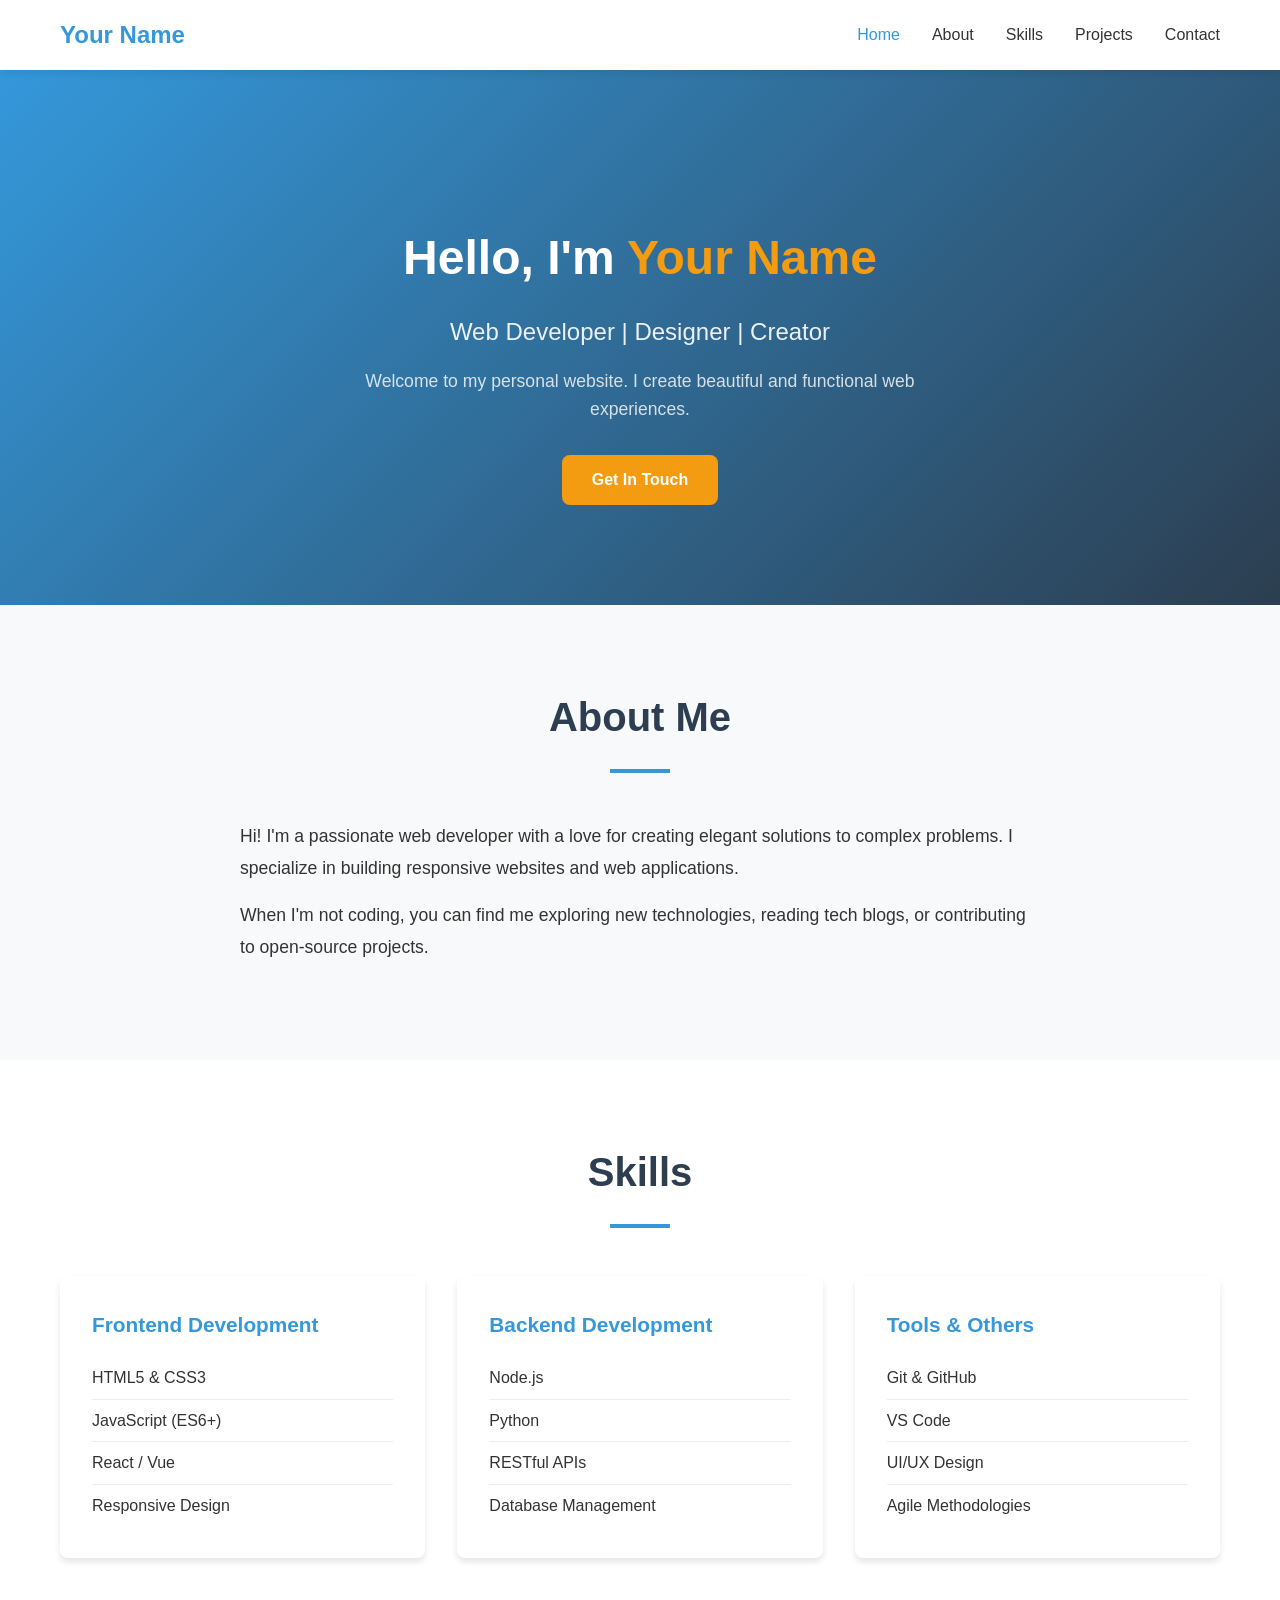
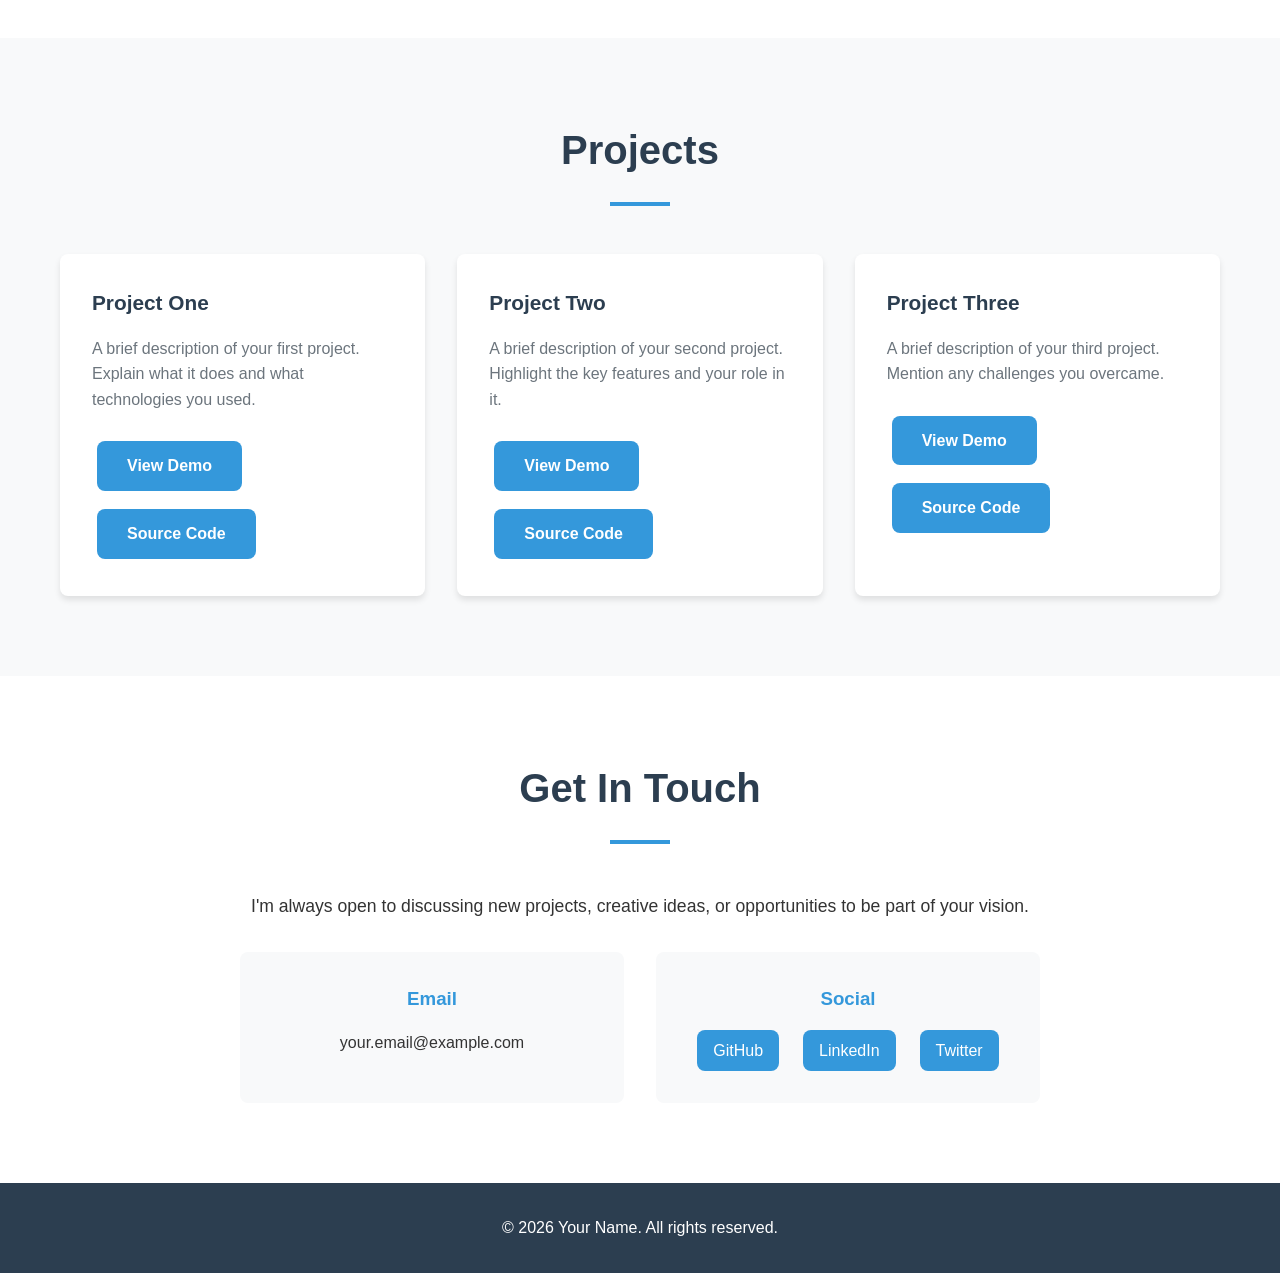
==== index.html @ 31128771 "Add complete personal website starter code with HTML, CSS, and JavaScript Co-authored-by: spawningTo" ====
<!DOCTYPE html>
<html lang="en">
<head>
    <meta charset="UTF-8">
    <meta name="viewport" content="width=device-width, initial-scale=1.0">
    <meta name="description" content="Personal website and portfolio">
    <title>My Personal Website</title>
    <link rel="stylesheet" href="styles.css">
</head>
<body>
    <!-- Navigation -->
    <nav class="navbar">
        <div class="container">
            <div class="nav-brand">
                <h1>Your Name</h1>
            </div>
            <button class="nav-toggle" aria-label="Toggle navigation">
                <span></span>
                <span></span>
                <span></span>
            </button>
            <ul class="nav-menu">
                <li><a href="#home" class="nav-link">Home</a></li>
                <li><a href="#about" class="nav-link">About</a></li>
                <li><a href="#skills" class="nav-link">Skills</a></li>
                <li><a href="#projects" class="nav-link">Projects</a></li>
                <li><a href="#contact" class="nav-link">Contact</a></li>
            </ul>
        </div>
    </nav>

    <!-- Hero Section -->
    <section id="home" class="hero">
        <div class="container">
            <div class="hero-content">
                <h1>Hello, I'm <span class="highlight">Your Name</span></h1>
                <p class="hero-subtitle">Web Developer | Designer | Creator</p>
                <p class="hero-description">Welcome to my personal website. I create beautiful and functional web experiences.</p>
                <a href="#contact" class="btn btn-primary">Get In Touch</a>
            </div>
        </div>
    </section>

    <!-- About Section -->
    <section id="about" class="about">
        <div class="container">
            <h2 class="section-title">About Me</h2>
            <div class="about-content">
                <div class="about-text">
                    <p>Hi! I'm a passionate web developer with a love for creating elegant solutions to complex problems. I specialize in building responsive websites and web applications.</p>
                    <p>When I'm not coding, you can find me exploring new technologies, reading tech blogs, or contributing to open-source projects.</p>
                </div>
            </div>
        </div>
    </section>

    <!-- Skills Section -->
    <section id="skills" class="skills">
        <div class="container">
            <h2 class="section-title">Skills</h2>
            <div class="skills-grid">
                <div class="skill-card">
                    <h3>Frontend Development</h3>
                    <ul>
                        <li>HTML5 & CSS3</li>
                        <li>JavaScript (ES6+)</li>
                        <li>React / Vue</li>
                        <li>Responsive Design</li>
                    </ul>
                </div>
                <div class="skill-card">
                    <h3>Backend Development</h3>
                    <ul>
                        <li>Node.js</li>
                        <li>Python</li>
                        <li>RESTful APIs</li>
                        <li>Database Management</li>
                    </ul>
                </div>
                <div class="skill-card">
                    <h3>Tools & Others</h3>
                    <ul>
                        <li>Git & GitHub</li>
                        <li>VS Code</li>
                        <li>UI/UX Design</li>
                        <li>Agile Methodologies</li>
                    </ul>
                </div>
            </div>
        </div>
    </section>

    <!-- Projects Section -->
    <section id="projects" class="projects">
        <div class="container">
            <h2 class="section-title">Projects</h2>
            <div class="projects-grid">
                <div class="project-card">
                    <h3>Project One</h3>
                    <p>A brief description of your first project. Explain what it does and what technologies you used.</p>
                    <div class="project-links">
                        <a href="#" class="btn btn-secondary">View Demo</a>
                        <a href="#" class="btn btn-secondary">Source Code</a>
                    </div>
                </div>
                <div class="project-card">
                    <h3>Project Two</h3>
                    <p>A brief description of your second project. Highlight the key features and your role in it.</p>
                    <div class="project-links">
                        <a href="#" class="btn btn-secondary">View Demo</a>
                        <a href="#" class="btn btn-secondary">Source Code</a>
                    </div>
                </div>
                <div class="project-card">
                    <h3>Project Three</h3>
                    <p>A brief description of your third project. Mention any challenges you overcame.</p>
                    <div class="project-links">
                        <a href="#" class="btn btn-secondary">View Demo</a>
                        <a href="#" class="btn btn-secondary">Source Code</a>
                    </div>
                </div>
            </div>
        </div>
    </section>

    <!-- Contact Section -->
    <section id="contact" class="contact">
        <div class="container">
            <h2 class="section-title">Get In Touch</h2>
            <div class="contact-content">
                <p>I'm always open to discussing new projects, creative ideas, or opportunities to be part of your vision.</p>
                <div class="contact-info">
                    <div class="contact-item">
                        <h3>Email</h3>
                        <p><a href="mailto:your.email@example.com">your.email@example.com</a></p>
                    </div>
                    <div class="contact-item">
                        <h3>Social</h3>
                        <div class="social-links">
                            <a href="#" target="_blank">GitHub</a>
                            <a href="#" target="_blank">LinkedIn</a>
                            <a href="#" target="_blank">Twitter</a>
                        </div>
                    </div>
                </div>
            </div>
        </div>
    </section>

    <!-- Footer -->
    <footer class="footer">
        <div class="container">
            <p>&copy; 2024 Your Name. All rights reserved.</p>
        </div>
    </footer>

    <script src="script.js"></script>
</body>
</html>
---- styles.css ----
/* Reset and Base Styles */
* {
    margin: 0;
    padding: 0;
    box-sizing: border-box;
}

:root {
    --primary-color: #3498db;
    --secondary-color: #2c3e50;
    --text-color: #333;
    --light-bg: #f8f9fa;
    --white: #ffffff;
    --gray: #6c757d;
    --border-radius: 8px;
    --transition: all 0.3s ease;
}

html {
    scroll-behavior: smooth;
}

body {
    font-family: 'Segoe UI', Tahoma, Geneva, Verdana, sans-serif;
    line-height: 1.6;
    color: var(--text-color);
}

.container {
    max-width: 1200px;
    margin: 0 auto;
    padding: 0 20px;
}

/* Navigation */
.navbar {
    background-color: var(--white);
    box-shadow: 0 2px 10px rgba(0, 0, 0, 0.1);
    position: fixed;
    width: 100%;
    top: 0;
    z-index: 1000;
}

.navbar .container {
    display: flex;
    justify-content: space-between;
    align-items: center;
    padding: 1rem 20px;
}

.nav-brand h1 {
    color: var(--primary-color);
    font-size: 1.5rem;
}

.nav-menu {
    display: flex;
    list-style: none;
    gap: 2rem;
}

.nav-link {
    color: var(--text-color);
    text-decoration: none;
    font-weight: 500;
    transition: var(--transition);
}

.nav-link:hover {
    color: var(--primary-color);
}

.nav-toggle {
    display: none;
    flex-direction: column;
    background: none;
    border: none;
    cursor: pointer;
    padding: 0;
}

.nav-toggle span {
    width: 25px;
    height: 3px;
    background-color: var(--text-color);
    margin: 3px 0;
    transition: var(--transition);
}

/* Hero Section */
.hero {
    background: linear-gradient(135deg, var(--primary-color), var(--secondary-color));
    color: var(--white);
    padding: 150px 0 100px;
    margin-top: 70px;
    text-align: center;
}

.hero-content h1 {
    font-size: 3rem;
    margin-bottom: 1rem;
}

.highlight {
    color: #f39c12;
}

.hero-subtitle {
    font-size: 1.5rem;
    margin-bottom: 1rem;
    opacity: 0.9;
}

.hero-description {
    font-size: 1.1rem;
    margin-bottom: 2rem;
    opacity: 0.8;
    max-width: 600px;
    margin-left: auto;
    margin-right: auto;
}

/* Buttons */
.btn {
    display: inline-block;
    padding: 12px 30px;
    border-radius: var(--border-radius);
    text-decoration: none;
    font-weight: 600;
    transition: var(--transition);
    border: none;
    cursor: pointer;
}

.btn-primary {
    background-color: #f39c12;
    color: var(--white);
}

.btn-primary:hover {
    background-color: #e67e22;
    transform: translateY(-2px);
    box-shadow: 0 4px 12px rgba(0, 0, 0, 0.2);
}

.btn-secondary {
    background-color: var(--primary-color);
    color: var(--white);
    margin: 5px;
}

.btn-secondary:hover {
    background-color: var(--secondary-color);
}

/* Sections */
section {
    padding: 80px 0;
}

.section-title {
    text-align: center;
    font-size: 2.5rem;
    margin-bottom: 3rem;
    color: var(--secondary-color);
    position: relative;
}

.section-title::after {
    content: '';
    display: block;
    width: 60px;
    height: 4px;
    background-color: var(--primary-color);
    margin: 20px auto 0;
}

/* About Section */
.about {
    background-color: var(--light-bg);
}

.about-content {
    max-width: 800px;
    margin: 0 auto;
}

.about-text p {
    font-size: 1.1rem;
    margin-bottom: 1rem;
    line-height: 1.8;
}

/* Skills Section */
.skills-grid {
    display: grid;
    grid-template-columns: repeat(auto-fit, minmax(300px, 1fr));
    gap: 2rem;
}

.skill-card {
    background-color: var(--white);
    padding: 2rem;
    border-radius: var(--border-radius);
    box-shadow: 0 4px 6px rgba(0, 0, 0, 0.1);
    transition: var(--transition);
}

.skill-card:hover {
    transform: translateY(-5px);
    box-shadow: 0 8px 15px rgba(0, 0, 0, 0.2);
}

.skill-card h3 {
    color: var(--primary-color);
    margin-bottom: 1rem;
    font-size: 1.3rem;
}

.skill-card ul {
    list-style: none;
}

.skill-card ul li {
    padding: 0.5rem 0;
    border-bottom: 1px solid #eee;
}

.skill-card ul li:last-child {
    border-bottom: none;
}

/* Projects Section */
.projects {
    background-color: var(--light-bg);
}

.projects-grid {
    display: grid;
    grid-template-columns: repeat(auto-fit, minmax(300px, 1fr));
    gap: 2rem;
}

.project-card {
    background-color: var(--white);
    padding: 2rem;
    border-radius: var(--border-radius);
    box-shadow: 0 4px 6px rgba(0, 0, 0, 0.1);
    transition: var(--transition);
}

.project-card:hover {
    transform: translateY(-5px);
    box-shadow: 0 8px 15px rgba(0, 0, 0, 0.2);
}

.project-card h3 {
    color: var(--secondary-color);
    margin-bottom: 1rem;
    font-size: 1.3rem;
}

.project-card p {
    color: var(--gray);
    margin-bottom: 1.5rem;
}

.project-links {
    display: flex;
    flex-wrap: wrap;
    gap: 0.5rem;
}

/* Contact Section */
.contact-content {
    max-width: 800px;
    margin: 0 auto;
    text-align: center;
}

.contact-content > p {
    font-size: 1.1rem;
    margin-bottom: 2rem;
}

.contact-info {
    display: grid;
    grid-template-columns: repeat(auto-fit, minmax(250px, 1fr));
    gap: 2rem;
    margin-top: 2rem;
}

.contact-item {
    background-color: var(--light-bg);
    padding: 2rem;
    border-radius: var(--border-radius);
}

.contact-item h3 {
    color: var(--primary-color);
    margin-bottom: 1rem;
}

.contact-item a {
    color: var(--text-color);
    text-decoration: none;
    transition: var(--transition);
}

.contact-item a:hover {
    color: var(--primary-color);
}

.social-links {
    display: flex;
    gap: 1.5rem;
    justify-content: center;
}

.social-links a {
    padding: 0.5rem 1rem;
    background-color: var(--primary-color);
    color: var(--white);
    border-radius: var(--border-radius);
    transition: var(--transition);
}

.social-links a:hover {
    background-color: var(--secondary-color);
}

/* Footer */
.footer {
    background-color: var(--secondary-color);
    color: var(--white);
    text-align: center;
    padding: 2rem 0;
}

/* Responsive Design */
@media (max-width: 768px) {
    .nav-toggle {
        display: flex;
    }

    .nav-menu {
        position: fixed;
        left: -100%;
        top: 70px;
        flex-direction: column;
        background-color: var(--white);
        width: 100%;
        text-align: center;
        transition: var(--transition);
        box-shadow: 0 10px 27px rgba(0, 0, 0, 0.05);
        padding: 2rem 0;
    }

    .nav-menu.active {
        left: 0;
    }

    .hero-content h1 {
        font-size: 2rem;
    }

    .hero-subtitle {
        font-size: 1.2rem;
    }

    .section-title {
        font-size: 2rem;
    }

    .skills-grid,
    .projects-grid {
        grid-template-columns: 1fr;
    }
}
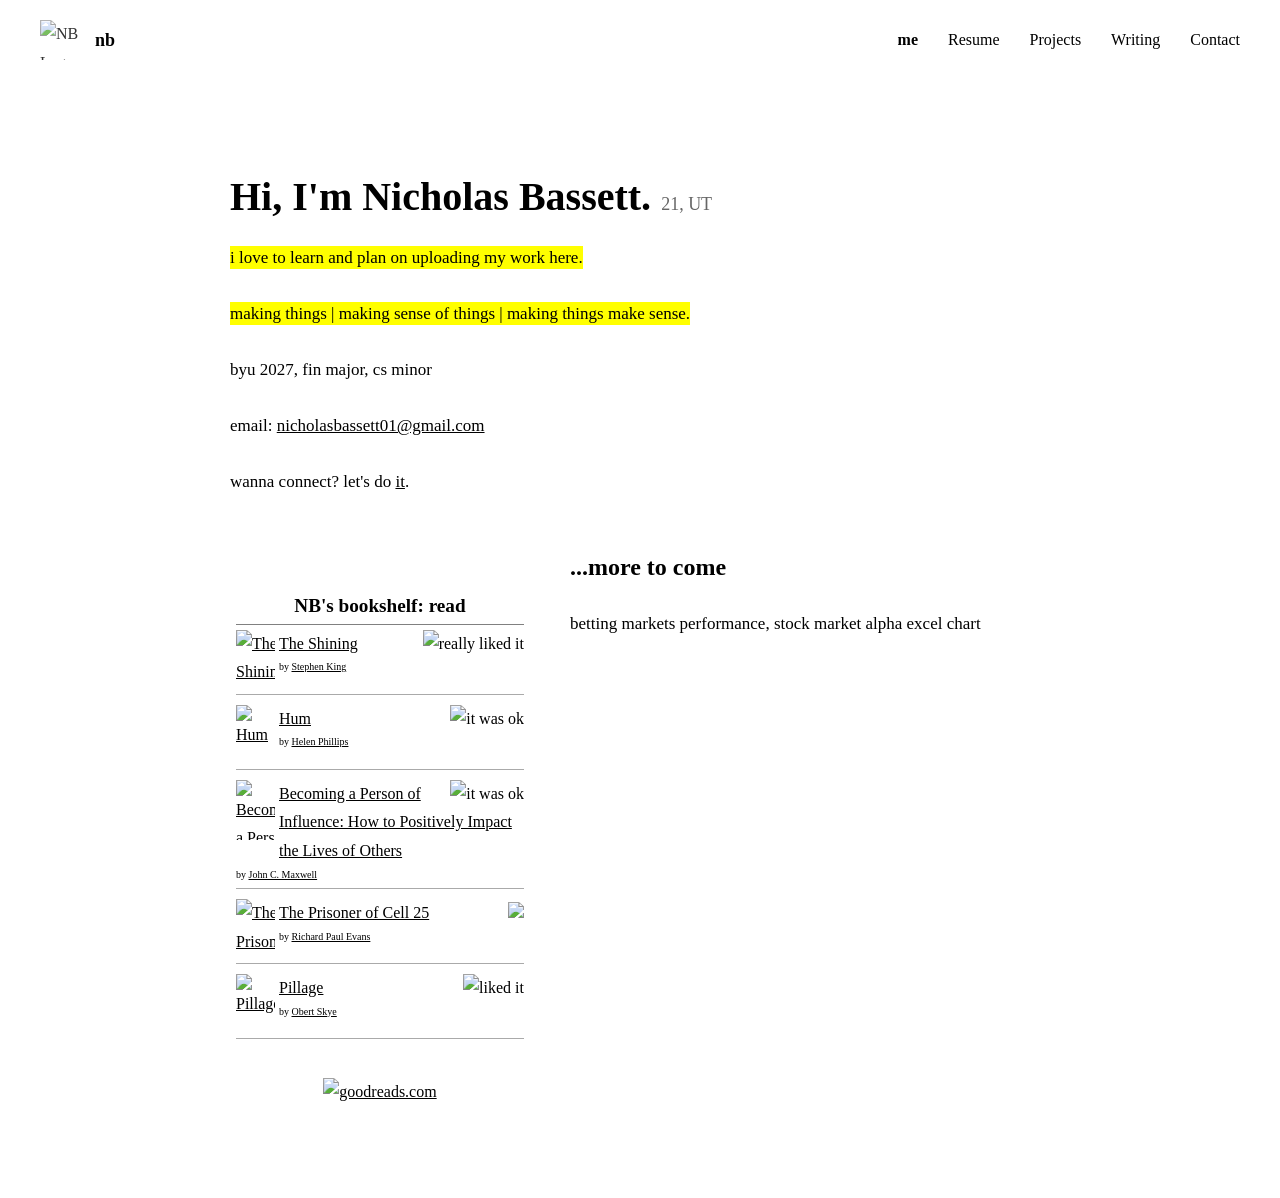
==== commit 5238f349: "Add files via upload" ====
--- a/index.html
+++ b/index.html
@@ -3,157 +3,585 @@
 <head>
     <meta charset="UTF-8">
     <meta name="viewport" content="width=device-width, initial-scale=1.0">
-    <meta name="description" content="Personal website and portfolio">
-    <title>My Personal Website</title>
-    <link rel="stylesheet" href="styles.css">
+    <title>Nicholas Bassett - Home</title>
+    <style>
+        * {
+            margin: 0;
+            padding: 0;
+            box-sizing: border-box;
+        }
+        body {
+            font-family: Goldman Sans Regular;
+            background-color: #ffffff;
+            color: #000000;
+            line-height: 1.8;
+        }
+        header {
+            display: flex;
+            justify-content: space-between;
+            align-items: center;
+            padding: 20px 40px;
+            border-bottom: 1px solid white;
+        }
+        .logo-container {
+            display: flex;
+            align-items: center;
+            gap: 15px;
+            text-decoration: none;
+            color: #000000;
+        }
+        .logo-img {
+            width: 40px;
+            height: 40px;
+            opacity: 0.8;
+        }
+        .logo-text {
+            font-size: 18px;
+            font-weight: 600;
+        }
+        nav {
+            display: flex;
+            gap: 30px;
+            align-items: center;
+        }
+        nav a {
+            color: #000000;
+            text-decoration: none;
+            font-size: 16px;
+            transition: opacity 0.3s;
+        }
+        nav a:hover {
+            opacity: 0.6;
+        }
+        nav a.active {
+            font-weight: 600;
+        }
+        .container {
+            max-width: 900px;
+            margin: 0 auto;
+            padding: 80px 40px;
+        }
+        h1 {
+            font-size: 40px;
+            font-weight: 700;
+            margin-bottom: 10px;
+        }
+        h1 span {
+            font-size: 18px;
+            font-weight: 400;
+            color: #666;
+        }
+        .highlight {
+            background-color: #ffff00;
+            padding: 2px 0;
+        }
+        p {
+            margin-bottom: 1.5em;
+            font-size: 17px;
+        }
+        a {
+            color: #000000;
+            text-decoration: underline;
+        }
+        a:hover {
+            opacity: 0.6;
+        }
+        .section {
+            margin-bottom: 3em;
+        }
+        .section-title {
+            font-weight: 700;
+            margin-bottom: 1em;
+        }
+        ul {
+            list-style: none;
+            padding-left: 20px;
+        }
+        li {
+            margin-bottom: 1em;
+            position: relative;
+            padding-left: 15px;
+        }
+        li::before {
+            content: "-";
+            position: absolute;
+            left: 0;
+            font-size: 14px;
+            top: 2px;
+        }
+        .date {
+            font-weight: 400;
+        }
+        .company {
+            font-weight: 600;
+        }
+        .gr_custom_container_ {
+            border: 1px solid rgb(255, 255, 255);
+            border-radius: 10px;
+            padding: 10px 5px 10px 5px;
+            background-color: #FFF;
+            color: #000;
+            width: 300px;
+            margin-top: 2em;
+        }
+        .gr_custom_header_ {
+            border-bottom: 1px solid grey;
+            width: 100%;
+            margin-bottom: 5px;
+            text-align: center;
+            font-size: 120%;
+        }
+        .gr_custom_each_container_ {
+            width: 100%;
+            clear: both;
+            margin-bottom: 10px;
+            overflow: auto;
+            padding-bottom: 4px;
+            border-bottom: 1px solid #aaa;
+        }
+        .gr_custom_book_container_ {
+            overflow: hidden;
+            height: 60px;
+            float: left;
+            margin-right: 4px;
+            width: 39px;
+        }
+        .gr_custom_author_ {
+            font-size: 10px;
+        }
+        .gr_custom_tags_ {
+            font-size: 10px;
+            color: gray;
+        }
+        .gr_custom_rating_ {
+            float: right;
+        }
+        .page-content {
+            display: none;
+        }
+        .page-content.active {
+            display: block;
+        }
+        h2 {
+            font-size: 24px;
+            font-weight: 700;
+            margin-bottom: 20px;
+        }
+        h3 {
+            font-size: 24px;
+            font-weight: 600;
+            margin-top: 30px;
+            margin-bottom: 15px;
+        }
+        .project-card {
+            border: 1px solid #e0e0e0;
+            padding: 20px;
+            margin-bottom: 20px;
+            border-radius: 8px;
+        }
+        .project-card h3 {
+            margin-top: 0;
+        }
+        .blog-post {
+            margin-bottom: 40px;
+            padding-bottom: 30px;
+            border-bottom: 1px solid #e0e0e0;
+        }
+        .blog-post:last-child {
+            border-bottom: none;
+        }
+        .blog-meta {
+            color: #666;
+            font-size: 14px;
+            margin-bottom: 10px;
+        }
+        .substack-link {
+            display: inline-flex;
+            align-items: center;
+            gap: 10px;
+            padding: 12px 20px;
+            border: 2px solid #000;
+            border-radius: 5px;
+            text-decoration: none;
+            color: #000;
+            font-weight: 600;
+            transition: all 0.3s;
+            margin-top: 20px;
+        }
+        .substack-link:hover {
+            background-color: #000;
+            color: #fff;
+            opacity: 1;
+        }
+        .substack-icon {
+            width: 24px;
+            height: 24px;
+        }
+        .horizontal-section {
+            display: flex;
+            gap: 40px;
+            align-items: flex-start;
+            margin-top: 2em;
+        }
+        .horizontal-section #gr_custom_widget_ {
+            flex: 0 0 auto;
+        }
+        .horizontal-section .admire-section {
+            flex: 1;
+        }
+        @media (max-width: 768px) {
+            .horizontal-section {
+                flex-direction: column;
+                gap: 20px;
+            }
+        }
+        .substack-feed-embed {
+            display: grid;
+            gap: 20px;
+            margin-top: 2em;
+        }
+        .substack-card {
+            text-decoration: none;
+            color: #000000;
+            display: block;
+        }
+        .substack-card:hover {
+            opacity: 0.8;
+        }
+        .substack-post {
+            display: flex;
+            gap: 15px;
+            align-items: flex-start;
+            margin-bottom: 20px;
+            padding: 20px;
+            border: 1px solid #e0e0e0;
+            border-radius: 8px;
+            transition: border-color 0.3s;
+        }
+        .substack-card:hover .substack-post {
+            border-color: #000000;
+        }
+        .substack-thumbnail {
+            width: 120px;
+            height: 120px;
+            object-fit: cover;
+            border-radius: 8px;
+            flex-shrink: 0;
+        }
+        .substack-post > div {
+            flex: 1;
+        }
+        .substack-title {
+            font-size: 20px;
+            font-weight: 600;
+            margin-bottom: 8px;
+            color: #000000;
+        }
+        .substack-date {
+            font-size: 14px;
+            color: #666;
+            margin-bottom: 10px;
+        }
+        .substack-desc {
+            font-size: 15px;
+            line-height: 1.6;
+            color: #333;
+        }
+        .substack-skeleton {
+            padding: 20px;
+            text-align: center;
+            color: #666;
+        }
+        .substack-error,
+        .substack-empty {
+            padding: 20px;
+            color: #666;
+        }
+        @media (max-width: 768px) {
+            .substack-post {
+                flex-direction: column;
+            }
+            .substack-thumbnail {
+                width: 100%;
+                height: 200px;
+            }
+        }
+    </style>
 </head>
 <body>
-    <!-- Navigation -->
-    <nav class="navbar">
-        <div class="container">
-            <div class="nav-brand">
-                <h1>Your Name</h1>
+    <header>
+        <a href="#" class="logo-container" onclick="showPage('home'); return false;">
+            <img src="assets/logo.png" alt="NB Logo" class="logo-img">
+            <span class="logo-text">nb</span>
+        </a>
+        <nav>
+            <a href="#" class="nav-link active" data-page="home" onclick="showPage('home'); return false;">me</a>
+            <a href="#" class="nav-link" data-page="resume" onclick="showPage('resume'); return false;">Resume</a>
+            <a href="#" class="nav-link" data-page="projects" onclick="showPage('projects'); return false;">Projects</a>
+            <a href="#" class="nav-link" data-page="writing" onclick="showPage('writing'); return false;">Writing</a>
+            <a href="#" class="nav-link" data-page="contact" onclick="showPage('contact'); return false;">Contact</a>
+        </nav>
+    </header>
+    <div class="container">
+        <div id="home" class="page-content active">
+            <h1>Hi, I'm Nicholas Bassett. <span>21, UT</span></h1>
+            <div class="section">
+                <p><span class="highlight">i love to learn and plan on uploading my work here.</span></p>
+                <p><span class="highlight">making things | making sense of things | making things make sense.</span></p>
+                <p><span class="date">byu 2027, fin major, cs minor</span></p>
+                <p>email: <a href="mailto:nicholasbassett01@gmail.com">nicholasbassett01@gmail.com</a></p>
+                <p>wanna connect? let's do <a href="https://cal.com/nicholas-b-5fwths">it</a>.</p>
             </div>
-            <button class="nav-toggle" aria-label="Toggle navigation">
-                <span></span>
-                <span></span>
-                <span></span>
-            </button>
-            <ul class="nav-menu">
-                <li><a href="#home" class="nav-link">Home</a></li>
-                <li><a href="#about" class="nav-link">About</a></li>
-                <li><a href="#skills" class="nav-link">Skills</a></li>
-                <li><a href="#projects" class="nav-link">Projects</a></li>
-                <li><a href="#contact" class="nav-link">Contact</a></li>
-            </ul>
-        </div>
-    </nav>
-
-    <!-- Hero Section -->
-    <section id="home" class="hero">
-        <div class="container">
-            <div class="hero-content">
-                <h1>Hello, I'm <span class="highlight">Your Name</span></h1>
-                <p class="hero-subtitle">Web Developer | Designer | Creator</p>
-                <p class="hero-description">Welcome to my personal website. I create beautiful and functional web experiences.</p>
-                <a href="#contact" class="btn btn-primary">Get In Touch</a>
-            </div>
-        </div>
-    </section>
-
-    <!-- About Section -->
-    <section id="about" class="about">
-        <div class="container">
-            <h2 class="section-title">About Me</h2>
-            <div class="about-content">
-                <div class="about-text">
-                    <p>Hi! I'm a passionate web developer with a love for creating elegant solutions to complex problems. I specialize in building responsive websites and web applications.</p>
-                    <p>When I'm not coding, you can find me exploring new technologies, reading tech blogs, or contributing to open-source projects.</p>
+            <div class="horizontal-section">
+                <div id="gr_custom_widget_">
+                    <div class="gr_custom_container_">
+                        <h2 class="gr_custom_header_">
+                            <a style="text-decoration: none;" rel="nofollow" href="https://www.goodreads.com/review/list/188265528-nb?shelf=read&amp;utm_medium=api&amp;utm_source=custom_widget">NB's bookshelf: read</a>
+                        </h2>
+                        <div class="gr_custom_each_container_">
+                            <div class="gr_custom_book_container_">
+                                <a title="The Shining (The Shining, #1)" rel="nofollow" href="https://www.goodreads.com/review/show/8055180969?utm_medium=api&amp;utm_source=custom_widget"><img alt="The Shining" border="0" src="https://i.gr-assets.com/images/S/compressed.photo.goodreads.com/books/1353277730l/11588._SY75_.jpg" /></a>
+                            </div>
+                            <div class="gr_custom_rating_">
+                                <span class=" staticStars notranslate" title="really liked it"><img alt="really liked it" src="https://s.gr-assets.com/images/layout/gr_red_star_active.png" /><img alt="" src="https://s.gr-assets.com/images/layout/gr_red_star_active.png" /><img alt="" src="https://s.gr-assets.com/images/layout/gr_red_star_active.png" /><img alt="" src="https://s.gr-assets.com/images/layout/gr_red_star_active.png" /><img alt="" src="https://s.gr-assets.com/images/layout/gr_red_star_inactive.png" /></span>
+                            </div>
+                            <div class="gr_custom_title_">
+                                <a rel="nofollow" href="https://www.goodreads.com/review/show/8055180969?utm_medium=api&amp;utm_source=custom_widget">The Shining</a>
+                            </div>
+                            <div class="gr_custom_author_">
+                                by <a rel="nofollow" href="https://www.goodreads.com/author/show/3389.Stephen_King">Stephen King</a>
+                            </div>
+                        </div>
+                        <div class="gr_custom_each_container_">
+                            <div class="gr_custom_book_container_">
+                                <a title="Hum" rel="nofollow" href="https://www.goodreads.com/review/show/8030496417?utm_medium=api&amp;utm_source=custom_widget"><img alt="Hum" border="0" src="https://i.gr-assets.com/images/S/compressed.photo.goodreads.com/books/1699132200l/195791689._SY75_.jpg" /></a>
+                            </div>
+                            <div class="gr_custom_rating_">
+                                <span class=" staticStars notranslate" title="it was ok"><img alt="it was ok" src="https://s.gr-assets.com/images/layout/gr_red_star_active.png" /><img alt="" src="https://s.gr-assets.com/images/layout/gr_red_star_active.png" /><img alt="" src="https://s.gr-assets.com/images/layout/gr_red_star_inactive.png" /><img alt="" src="https://s.gr-assets.com/images/layout/gr_red_star_inactive.png" /><img alt="" src="https://s.gr-assets.com/images/layout/gr_red_star_inactive.png" /></span>
+                            </div>
+                            <div class="gr_custom_title_">
+                                <a rel="nofollow" href="https://www.goodreads.com/review/show/8030496417?utm_medium=api&amp;utm_source=custom_widget">Hum</a>
+                            </div>
+                            <div class="gr_custom_author_">
+                                by <a rel="nofollow" href="https://www.goodreads.com/author/show/93757.Helen_Phillips">Helen Phillips</a>
+                            </div>
+                        </div>
+                        <div class="gr_custom_each_container_">
+                            <div class="gr_custom_book_container_">
+                                <a title="Becoming a Person of Influence: How to Positively Impact the Lives of Others" rel="nofollow" href="https://www.goodreads.com/review/show/8025852636?utm_medium=api&amp;utm_source=custom_widget"><img alt="Becoming a Person of Influence: How to Positively Impact the Lives of Others" border="0" src="https://i.gr-assets.com/images/S/compressed.photo.goodreads.com/books/1380856326l/123685._SY75_.jpg" /></a>
+                            </div>
+                            <div class="gr_custom_rating_">
+                                <span class=" staticStars notranslate" title="it was ok"><img alt="it was ok" src="https://s.gr-assets.com/images/layout/gr_red_star_active.png" /><img alt="" src="https://s.gr-assets.com/images/layout/gr_red_star_active.png" /><img alt="" src="https://s.gr-assets.com/images/layout/gr_red_star_inactive.png" /><img alt="" src="https://s.gr-assets.com/images/layout/gr_red_star_inactive.png" /><img alt="" src="https://s.gr-assets.com/images/layout/gr_red_star_inactive.png" /></span>
+                            </div>
+                            <div class="gr_custom_title_">
+                                <a rel="nofollow" href="https://www.goodreads.com/review/show/8025852636?utm_medium=api&amp;utm_source=custom_widget">Becoming a Person of Influence: How to Positively Impact the Lives of Others</a>
+                            </div>
+                            <div class="gr_custom_author_">
+                                by <a rel="nofollow" href="https://www.goodreads.com/author/show/68.John_C_Maxwell">John C. Maxwell</a>
+                            </div>
+                        </div>
+                        <div class="gr_custom_each_container_">
+                            <div class="gr_custom_book_container_">
+                                <a title="The Prisoner of Cell 25 (Michael Vey, #1)" rel="nofollow" href="https://www.goodreads.com/review/show/8015124259?utm_medium=api&amp;utm_source=custom_widget"><img alt="The Prisoner of Cell 25" border="0" src="https://i.gr-assets.com/images/S/compressed.photo.goodreads.com/books/1348544498l/11337912._SY75_.jpg" /></a>
+                            </div>
+                            <div class="gr_custom_rating_">
+                                <span class=" staticStars notranslate"><img src="https://s.gr-assets.com/images/layout/gr_red_star_inactive.png" /><img alt="" src="https://s.gr-assets.com/images/layout/gr_red_star_inactive.png" /><img alt="" src="https://s.gr-assets.com/images/layout/gr_red_star_inactive.png" /><img alt="" src="https://s.gr-assets.com/images/layout/gr_red_star_inactive.png" /><img alt="" src="https://s.gr-assets.com/images/layout/gr_red_star_inactive.png" /></span>
+                            </div>
+                            <div class="gr_custom_title_">
+                                <a rel="nofollow" href="https://www.goodreads.com/review/show/8015124259?utm_medium=api&amp;utm_source=custom_widget">The Prisoner of Cell 25</a>
+                            </div>
+                            <div class="gr_custom_author_">
+                                by <a rel="nofollow" href="https://www.goodreads.com/author/show/46097.Richard_Paul_Evans">Richard Paul Evans</a>
+                            </div>
+                        </div>
+                        <div class="gr_custom_each_container_">
+                            <div class="gr_custom_book_container_">
+                                <a title="Pillage (Pillage, #1)" rel="nofollow" href="https://www.goodreads.com/review/show/8015122527?utm_medium=api&amp;utm_source=custom_widget"><img alt="Pillage" border="0" src="https://i.gr-assets.com/images/S/compressed.photo.goodreads.com/books/1327100889l/2775759._SX50_.jpg" /></a>
+                            </div>
+                            <div class="gr_custom_rating_">
+                                <span class=" staticStars notranslate" title="liked it"><img alt="liked it" src="https://s.gr-assets.com/images/layout/gr_red_star_active.png" /><img alt="" src="https://s.gr-assets.com/images/layout/gr_red_star_active.png" /><img alt="" src="https://s.gr-assets.com/images/layout/gr_red_star_active.png" /><img alt="" src="https://s.gr-assets.com/images/layout/gr_red_star_inactive.png" /><img alt="" src="https://s.gr-assets.com/images/layout/gr_red_star_inactive.png" /></span>
+                            </div>
+                            <div class="gr_custom_title_">
+                                <a rel="nofollow" href="https://www.goodreads.com/review/show/8015122527?utm_medium=api&amp;utm_source=custom_widget">Pillage</a>
+                            </div>
+                            <div class="gr_custom_author_">
+                                by <a rel="nofollow" href="https://www.goodreads.com/author/show/125984.Obert_Skye">Obert Skye</a>
+                            </div>
+                        </div>
+                        <br style="clear: both"/>
+                        <center>
+                            <a rel="nofollow" href="https://www.goodreads.com/"><img alt="goodreads.com" style="border:0" src="https://s.gr-assets.com/images/widget/widget_logo.gif" /></a>
+                        </center>
+                        <noscript>
+                            Share <a rel="nofollow" href="https://www.goodreads.com/">book reviews</a> and ratings with NB, and even join a <a rel="nofollow" href="https://www.goodreads.com/group">book club</a> on Goodreads.
+                        </noscript>
+                    </div>
                 </div>
-            </div>
-        </div>
-    </section>
-
-    <!-- Skills Section -->
-    <section id="skills" class="skills">
-        <div class="container">
-            <h2 class="section-title">Skills</h2>
-            <div class="skills-grid">
-                <div class="skill-card">
-                    <h3>Frontend Development</h3>
-                    <ul>
-                        <li>HTML5 & CSS3</li>
-                        <li>JavaScript (ES6+)</li>
-                        <li>React / Vue</li>
-                        <li>Responsive Design</li>
-                    </ul>
-                </div>
-                <div class="skill-card">
-                    <h3>Backend Development</h3>
-                    <ul>
-                        <li>Node.js</li>
-                        <li>Python</li>
-                        <li>RESTful APIs</li>
-                        <li>Database Management</li>
-                    </ul>
-                </div>
-                <div class="skill-card">
-                    <h3>Tools & Others</h3>
-                    <ul>
-                        <li>Git & GitHub</li>
-                        <li>VS Code</li>
-                        <li>UI/UX Design</li>
-                        <li>Agile Methodologies</li>
+                <script src="https://www.goodreads.com/review/custom_widget/188265528.NB's%20bookshelf:%20read?cover_position=&cover_size=&num_books=5&order=&shelf=&sort=&widget_bg_transparent=" type="text/javascript" charset="utf-8"></script>
+                <div class="admire-section">
+                    <h2>...more to come</h2>
+                    <p>betting markets performance, stock market alpha excel chart</p>
+                    <ul class="admire-list">
                     </ul>
                 </div>
             </div>
         </div>
-    </section>
-
-    <!-- Projects Section -->
-    <section id="projects" class="projects">
-        <div class="container">
-            <h2 class="section-title">Projects</h2>
-            <div class="projects-grid">
-                <div class="project-card">
-                    <h3>Project One</h3>
-                    <p>A brief description of your first project. Explain what it does and what technologies you used.</p>
-                    <div class="project-links">
-                        <a href="#" class="btn btn-secondary">View Demo</a>
-                        <a href="#" class="btn btn-secondary">Source Code</a>
-                    </div>
-                </div>
-                <div class="project-card">
-                    <h3>Project Two</h3>
-                    <p>A brief description of your second project. Highlight the key features and your role in it.</p>
-                    <div class="project-links">
-                        <a href="#" class="btn btn-secondary">View Demo</a>
-                        <a href="#" class="btn btn-secondary">Source Code</a>
-                    </div>
-                </div>
-                <div class="project-card">
-                    <h3>Project Three</h3>
-                    <p>A brief description of your third project. Mention any challenges you overcame.</p>
-                    <div class="project-links">
-                        <a href="#" class="btn btn-secondary">View Demo</a>
-                        <a href="#" class="btn btn-secondary">Source Code</a>
-                    </div>
-                </div>
-            </div>
+        <div id="resume" class="page-content">
+            <h2>Resume</h2>
+            <p>Download my full resume: <a href="#">PDF</a></p>
         </div>
-    </section>
-
-    <!-- Contact Section -->
-    <section id="contact" class="contact">
-        <div class="container">
-            <h2 class="section-title">Get In Touch</h2>
-            <div class="contact-content">
-                <p>I'm always open to discussing new projects, creative ideas, or opportunities to be part of your vision.</p>
-                <div class="contact-info">
-                    <div class="contact-item">
-                        <h3>Email</h3>
-                        <p><a href="mailto:your.email@example.com">your.email@example.com</a></p>
-                    </div>
-                    <div class="contact-item">
-                        <h3>Social</h3>
-                        <div class="social-links">
-                            <a href="#" target="_blank">GitHub</a>
-                            <a href="#" target="_blank">LinkedIn</a>
-                            <a href="#" target="_blank">Twitter</a>
-                        </div>
-                    </div>
-                </div>
-            </div>
+        <div id="projects" class="page-content">
+            <h2>Projects</h2>
+            <p>Github: <a href="https://github.com/spawningToday">nicholasbassett</a></p>
         </div>
-    </section>
-
-    <!-- Footer -->
-    <footer class="footer">
-        <div class="container">
-            <p>&copy; 2024 Your Name. All rights reserved.</p>
+        <div id="writing" class="page-content">
+            <h2>Writing</h2>
+            <a href="https://substack.com/@nicholasbassett" class="substack-link" target="_blank">
+                <svg class="substack-icon" viewBox="0 0 24 24" fill="none" xmlns="http://www.w3.org/2000/svg">
+                    <path d="M2 2H22V5H2V2Z" fill="currentColor"/>
+                    <path d="M2 7H22V10H2V7Z" fill="currentColor"/>
+                    <path d="M2 12L12 18L22 12V22L12 28L2 22V12Z" fill="currentColor"/>
+                </svg>
+                Subscribe on Substack
+            </a>
+            <div class="substack-feed-embed" data-substack-url="nicholasbassett.substack.com" data-posts="5" data-show-images="true" data-show-dates="false"></div>
         </div>
-    </footer>
-
-    <script src="script.js"></script>
+        <div id="contact" class="page-content">
+            <h2>Contact</h2>
+            <p><strong>Email:</strong> <a href="mailto:nicholasbassett01@gmail.com">nicholasbassett01@gmail.com</a></p>
+            <p><strong>Schedule a meeting:</strong> <a href="https://cal.com/nicholas-b-5fwths" target="_blank">Book a time</a></p>
+            <h3>Connect with me:</h3>
+            <p>
+                <a href="https://github.com/spawningToday" target="_blank">GitHub</a> • 
+                <a href="https://substack.com/@nicholasbassett" target="_blank">Substack</a> • 
+                <a href="https://linkedin.com/in/yourprofile" target="_blank">LinkedIn</a>
+            </p>
+        </div>
+    </div>
+    <script>
+        function showPage(pageName) {
+            const pages = document.querySelectorAll('.page-content');
+            pages.forEach(page => {
+                page.classList.remove('active');
+            });
+            document.getElementById(pageName).classList.add('active');
+            const navLinks = document.querySelectorAll('.nav-link');
+            navLinks.forEach(link => {
+                link.classList.remove('active');
+                if (link.getAttribute('data-page') === pageName) {
+                    link.classList.add('active');
+                }
+            });
+            window.scrollTo(0, 0);
+        }
+        (function () {
+            const globalDefaults = (window.SubstackFeedWidget || {});
+            const defaults = {
+                substackUrl: '',
+                posts: 3,
+                showImages: true,
+                showDates: true,
+                ...globalDefaults
+            };
+            const containers = document.querySelectorAll('.substack-feed-embed, #substack-feed-embed');
+            if (!containers.length) return;
+            const fmtDate = (iso) => {
+                try {
+                    return new Intl.DateTimeFormat(undefined, { year: 'numeric', month: 'short', day: '2-digit' }).format(new Date(iso));
+                } catch {
+                    return '';
+                }
+            };
+            const normalizeUrl = (u) => {
+                if (!u) return '';
+                return /^https?:\/\//i.test(u) ? u : `https://${u}`;
+            };
+            const extractFirstImg = (html) => {
+                if (!html) return null;
+                const m = html.match(/<img[^>]+src="([^"]+)"/i);
+                return m ? m[1] : null;
+            };
+            const truncate = (str, max = 150) => (str && str.length > max ? `${str.slice(0, max)}…` : (str || ''));
+            const buildCard = (post, opts) => {
+                const a = document.createElement('a');
+                a.className = 'substack-card';
+                a.target = '_blank';
+                a.rel = 'noopener';
+                a.href = post.link;
+                const wrap = document.createElement('div');
+                wrap.className = 'substack-post';
+                if (opts.showImages) {
+                    const imgUrl = extractFirstImg(post.content);
+                    if (imgUrl) {
+                        const img = document.createElement('img');
+                        img.className = 'substack-thumbnail';
+                        img.loading = 'lazy';
+                        img.sizes = '568px';
+                        img.alt = post.title || 'Substack post image';
+                        img.src = imgUrl;
+                        wrap.appendChild(img);
+                    }
+                }
+                const body = document.createElement('div');
+                const h3 = document.createElement('h3');
+                h3.className = 'substack-title';
+                h3.textContent = post.title || 'Untitled';
+                body.appendChild(h3);
+                if (opts.showDates && post.pubDate) {
+                    const pDate = document.createElement('p');
+                    pDate.className = 'substack-date';
+                    pDate.textContent = fmtDate(post.pubDate);
+                    body.appendChild(pDate);
+                }
+                const pDesc = document.createElement('p');
+                pDesc.className = 'substack-desc';
+                pDesc.textContent = truncate(post.description, 160);
+                body.appendChild(pDesc);
+                wrap.appendChild(body);
+                a.appendChild(wrap);
+                return a;
+            };
+            const fetchWithTimeout = (url, ms = 10000) => {
+                const ctl = new AbortController();
+                const t = setTimeout(() => ctl.abort(), ms);
+                return fetch(url, { signal: ctl.signal }).finally(() => clearTimeout(t));
+            };
+            containers.forEach(async (container) => {
+                const cfg = {
+                    substackUrl: container.getAttribute('data-substack-url') || defaults.substackUrl,
+                    posts: parseInt(container.getAttribute('data-posts'), 10) || defaults.posts,
+                    showImages: (container.getAttribute('data-show-images') || `${defaults.showImages}`) !== 'false',
+                    showDates: (container.getAttribute('data-show-dates') || `${defaults.showDates}`) !== 'false'
+                };
+                if (!cfg.substackUrl) {
+                    container.innerHTML = '<p class="substack-error">Error: No Substack URL specified.</p>';
+                    return;
+                }
+                const feedBase = normalizeUrl(cfg.substackUrl);
+                const rssUrl = `https://api.rss2json.com/v1/api.json?rss_url=${encodeURIComponent(`${feedBase}/feed`)}`;
+                container.innerHTML = '<div class="substack-skeleton">Loading…</div>';
+                try {
+                    const res = await fetchWithTimeout(rssUrl, 12000);
+                    if (!res.ok) throw new Error(`HTTP ${res.status}`);
+                    const data = await res.json();
+                    if (data.status !== 'ok' || !Array.isArray(data.items)) {
+                        throw new Error(data.message || 'Failed to parse feed');
+                    }
+                    const posts = data.items.slice(0, Math.max(1, cfg.posts));
+                    if (!posts.length) {
+                        container.innerHTML = '<p class="substack-empty">No posts available.</p>';
+                        return;
+                    }
+                    container.innerHTML = '';
+                    posts.forEach((post) => {
+                        container.appendChild(buildCard(post, cfg));
+                    });
+                } catch (err) {
+                    console.error('Substack feed error:', err);
+                    container.innerHTML = '<p class="substack-error">Could not load posts. Please try again later.</p>';
+                }
+            });
+        })();
+    </script>
 </body>
-</html>
+</html>
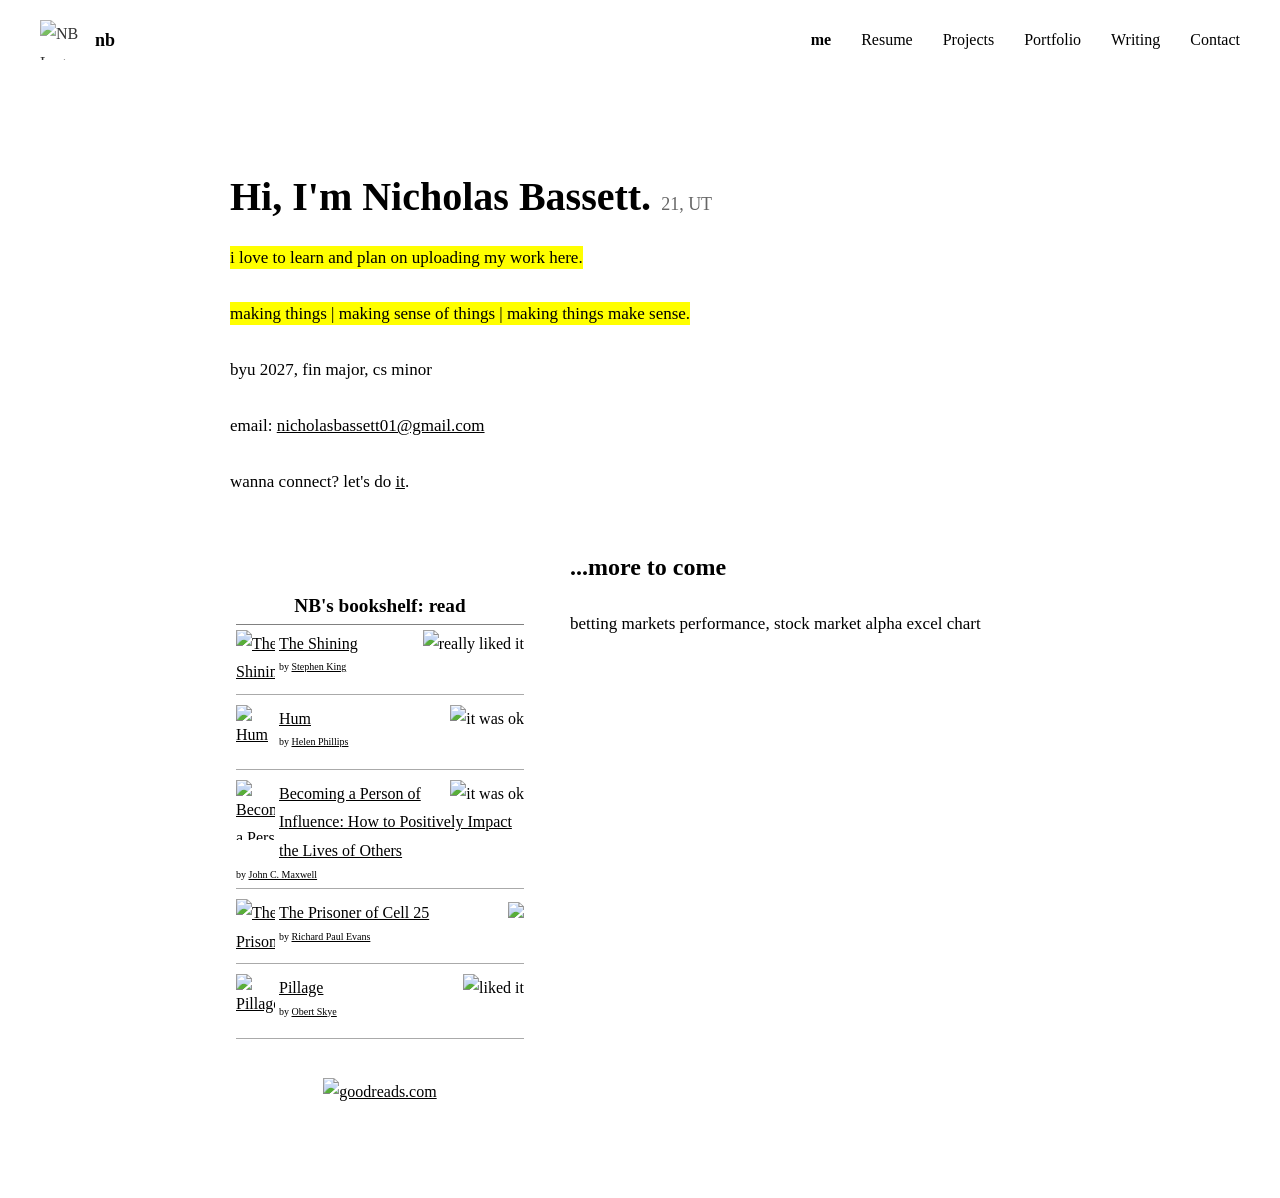
==== commit d4322cdd: "Add stock portfolio dashboard Adds a Portfolio nav tab with a table-based dashboard for tracking sto" ====
--- a/index.html
+++ b/index.html
@@ -306,6 +306,196 @@
                 height: 200px;
             }
         }
+        .portfolio-summary {
+            display: grid;
+            grid-template-columns: repeat(auto-fit, minmax(150px, 1fr));
+            gap: 15px;
+            margin-bottom: 25px;
+        }
+        .summary-card {
+            border: 1px solid #e0e0e0;
+            border-radius: 8px;
+            padding: 15px;
+        }
+        .summary-card .summary-label {
+            font-size: 13px;
+            color: #666;
+            margin-bottom: 6px;
+        }
+        .summary-card .summary-value {
+            font-size: 22px;
+            font-weight: 700;
+        }
+        .portfolio-toolbar {
+            display: flex;
+            justify-content: space-between;
+            align-items: center;
+            margin-bottom: 20px;
+            gap: 15px;
+            flex-wrap: wrap;
+        }
+        .btn {
+            display: inline-flex;
+            align-items: center;
+            gap: 8px;
+            padding: 10px 18px;
+            border-radius: 5px;
+            border: 2px solid #000;
+            background-color: #000;
+            color: #fff;
+            font-weight: 600;
+            font-size: 15px;
+            cursor: pointer;
+            text-decoration: none;
+            transition: all 0.3s;
+        }
+        .btn:hover {
+            opacity: 0.75;
+        }
+        .btn-secondary {
+            background-color: #fff;
+            color: #000;
+        }
+        .btn-small {
+            padding: 5px 10px;
+            font-size: 13px;
+            border-width: 1px;
+        }
+        .portfolio-table-wrapper {
+            overflow-x: auto;
+            border: 1px solid #e0e0e0;
+            border-radius: 8px;
+        }
+        table.portfolio-table {
+            border-collapse: collapse;
+            width: 100%;
+            font-size: 14px;
+            white-space: nowrap;
+        }
+        table.portfolio-table th,
+        table.portfolio-table td {
+            padding: 10px 12px;
+            text-align: left;
+            border-bottom: 1px solid #e0e0e0;
+        }
+        table.portfolio-table th {
+            background-color: #fafafa;
+            font-weight: 700;
+            cursor: pointer;
+            user-select: none;
+        }
+        table.portfolio-table th:hover {
+            background-color: #f0f0f0;
+        }
+        table.portfolio-table tbody tr:hover {
+            background-color: #fafafa;
+        }
+        .positive {
+            color: #157347;
+            font-weight: 600;
+        }
+        .negative {
+            color: #c0392b;
+            font-weight: 600;
+        }
+        .badge {
+            display: inline-block;
+            padding: 2px 8px;
+            border-radius: 20px;
+            font-size: 12px;
+            font-weight: 700;
+        }
+        .badge-long {
+            background-color: #e6f4ea;
+            color: #157347;
+        }
+        .badge-short {
+            background-color: #fdecea;
+            color: #c0392b;
+        }
+        .row-actions button {
+            border: none;
+            background: none;
+            cursor: pointer;
+            font-size: 13px;
+            text-decoration: underline;
+            margin-right: 8px;
+            color: #000;
+        }
+        .empty-state {
+            padding: 40px 20px;
+            text-align: center;
+            color: #666;
+        }
+        .modal-overlay {
+            display: none;
+            position: fixed;
+            top: 0;
+            left: 0;
+            width: 100%;
+            height: 100%;
+            background: rgba(0, 0, 0, 0.5);
+            z-index: 100;
+            align-items: center;
+            justify-content: center;
+            padding: 20px;
+        }
+        .modal-overlay.active {
+            display: flex;
+        }
+        .modal {
+            background: #fff;
+            border-radius: 10px;
+            padding: 30px;
+            width: 100%;
+            max-width: 560px;
+            max-height: 90vh;
+            overflow-y: auto;
+        }
+        .modal h2 {
+            margin-bottom: 20px;
+        }
+        .form-grid {
+            display: grid;
+            grid-template-columns: 1fr 1fr;
+            gap: 15px;
+            margin-bottom: 20px;
+        }
+        .form-group {
+            display: flex;
+            flex-direction: column;
+            gap: 5px;
+        }
+        .form-group.full-width {
+            grid-column: 1 / -1;
+        }
+        .form-group label {
+            font-size: 13px;
+            font-weight: 600;
+        }
+        .form-group input,
+        .form-group select,
+        .form-group textarea {
+            padding: 8px 10px;
+            border: 1px solid #ccc;
+            border-radius: 5px;
+            font-size: 14px;
+            font-family: inherit;
+        }
+        .form-group textarea {
+            resize: vertical;
+            min-height: 60px;
+        }
+        .modal-actions {
+            display: flex;
+            justify-content: flex-end;
+            gap: 10px;
+        }
+        @media (max-width: 600px) {
+            .form-grid {
+                grid-template-columns: 1fr;
+            }
+        }
     </style>
 </head>
 <body>
@@ -318,6 +508,7 @@
             <a href="#" class="nav-link active" data-page="home" onclick="showPage('home'); return false;">me</a>
             <a href="#" class="nav-link" data-page="resume" onclick="showPage('resume'); return false;">Resume</a>
             <a href="#" class="nav-link" data-page="projects" onclick="showPage('projects'); return false;">Projects</a>
+            <a href="#" class="nav-link" data-page="portfolio" onclick="showPage('portfolio'); return false;">Portfolio</a>
             <a href="#" class="nav-link" data-page="writing" onclick="showPage('writing'); return false;">Writing</a>
             <a href="#" class="nav-link" data-page="contact" onclick="showPage('contact'); return false;">Contact</a>
         </nav>
@@ -433,6 +624,104 @@
         <div id="projects" class="page-content">
             <h2>Projects</h2>
             <p>Github: <a href="https://github.com/spawningToday">nicholasbassett</a></p>
+        </div>
+        <div id="portfolio" class="page-content">
+            <h2>Portfolio</h2>
+            <div class="portfolio-summary" id="portfolioSummary"></div>
+            <div class="portfolio-toolbar">
+                <span id="portfolioAsOf" style="color:#666; font-size:14px;"></span>
+                <button class="btn" onclick="openInvestmentModal()">+ Add Investment</button>
+            </div>
+            <div class="portfolio-table-wrapper">
+                <table class="portfolio-table" id="portfolioTable">
+                    <thead>
+                        <tr>
+                            <th data-sort="name">Name</th>
+                            <th data-sort="ticker">Ticker</th>
+                            <th data-sort="position">L/S</th>
+                            <th data-sort="weight">Weight</th>
+                            <th data-sort="dateOfTrans">Date of Trans</th>
+                            <th data-sort="purchasePx">Purchase Px</th>
+                            <th data-sort="lastPx">Last Px</th>
+                            <th data-sort="move">Move</th>
+                            <th data-sort="divYield">Div Yield</th>
+                            <th data-sort="totalReturn">Total Return</th>
+                            <th data-sort="spEntryPx">S&amp;P Px</th>
+                            <th data-sort="spMove">S&amp;P Move</th>
+                            <th data-sort="alpha">Alpha</th>
+                            <th>Rationale</th>
+                            <th>Performance</th>
+                            <th></th>
+                        </tr>
+                    </thead>
+                    <tbody id="portfolioTableBody"></tbody>
+                </table>
+            </div>
+        </div>
+        <div class="modal-overlay" id="investmentModalOverlay">
+            <div class="modal">
+                <h2 id="investmentModalTitle">Add Investment</h2>
+                <form id="investmentForm">
+                    <input type="hidden" id="investmentId">
+                    <div class="form-grid">
+                        <div class="form-group full-width">
+                            <label for="investmentName">Company Name</label>
+                            <input type="text" id="investmentName" required>
+                        </div>
+                        <div class="form-group">
+                            <label for="investmentTicker">Ticker</label>
+                            <input type="text" id="investmentTicker" required style="text-transform: uppercase;">
+                        </div>
+                        <div class="form-group">
+                            <label for="investmentPosition">Position</label>
+                            <select id="investmentPosition">
+                                <option value="L">Long</option>
+                                <option value="S">Short</option>
+                            </select>
+                        </div>
+                        <div class="form-group">
+                            <label for="investmentWeight">Weight (%)</label>
+                            <input type="number" id="investmentWeight" step="0.01" required>
+                        </div>
+                        <div class="form-group">
+                            <label for="investmentDate">Date of Trans</label>
+                            <input type="date" id="investmentDate" required>
+                        </div>
+                        <div class="form-group">
+                            <label for="investmentPurchasePx">Purchase Px ($)</label>
+                            <input type="number" id="investmentPurchasePx" step="0.01" required>
+                        </div>
+                        <div class="form-group">
+                            <label for="investmentLastPx">Last Px ($)</label>
+                            <input type="number" id="investmentLastPx" step="0.01" required>
+                        </div>
+                        <div class="form-group">
+                            <label for="investmentDivYield">Div Yield (%)</label>
+                            <input type="number" id="investmentDivYield" step="0.01" value="0">
+                        </div>
+                        <div class="form-group">
+                            <label for="investmentSpEntryPx">S&amp;P Px at Entry</label>
+                            <input type="number" id="investmentSpEntryPx" step="0.01" required>
+                        </div>
+                        <div class="form-group">
+                            <label for="investmentSpCurrentPx">S&amp;P Px Current</label>
+                            <input type="number" id="investmentSpCurrentPx" step="0.01" required>
+                        </div>
+                        <div class="form-group full-width">
+                            <label for="investmentRationale">Rationale</label>
+                            <textarea id="investmentRationale"></textarea>
+                        </div>
+                        <div class="form-group full-width">
+                            <label for="investmentPerformance">Performance Notes</label>
+                            <input type="text" id="investmentPerformance">
+                        </div>
+                    </div>
+                    <div class="modal-actions">
+                        <button type="button" class="btn btn-secondary" onclick="closeInvestmentModal()">Cancel</button>
+                        <button type="submit" class="btn">Save</button>
+                    </div>
+                </form>
+            </div>
         </div>
         <div id="writing" class="page-content">
             <h2>Writing</h2>
@@ -473,7 +762,203 @@
                 }
             });
             window.scrollTo(0, 0);
-        }
+            if (pageName === 'portfolio') renderPortfolio();
+        }
+
+        // ---- Portfolio dashboard ----
+        const PORTFOLIO_STORAGE_KEY = 'stockPortfolio';
+        let portfolioSort = { key: null, dir: 1 };
+
+        function loadInvestments() {
+            try {
+                return JSON.parse(localStorage.getItem(PORTFOLIO_STORAGE_KEY)) || [];
+            } catch {
+                return [];
+            }
+        }
+
+        function saveInvestments(investments) {
+            localStorage.setItem(PORTFOLIO_STORAGE_KEY, JSON.stringify(investments));
+        }
+
+        function computeMetrics(inv) {
+            const moveRaw = (inv.lastPx - inv.purchasePx) / inv.purchasePx * 100;
+            const move = inv.position === 'S' ? -moveRaw : moveRaw;
+            const totalReturn = move + Number(inv.divYield || 0);
+            const spMove = (inv.spCurrentPx - inv.spEntryPx) / inv.spEntryPx * 100;
+            const alpha = totalReturn - spMove;
+            return { move, totalReturn, spMove, alpha };
+        }
+
+        function fmtPct(n) {
+            return `${n >= 0 ? '+' : ''}${n.toFixed(2)}%`;
+        }
+
+        function fmtMoney(n) {
+            return `$${Number(n).toFixed(2)}`;
+        }
+
+        function pctClass(n) {
+            return n >= 0 ? 'positive' : 'negative';
+        }
+
+        function openInvestmentModal(id) {
+            const form = document.getElementById('investmentForm');
+            form.reset();
+            document.getElementById('investmentId').value = '';
+            document.getElementById('investmentModalTitle').textContent = 'Add Investment';
+            if (id) {
+                const inv = loadInvestments().find(i => i.id === id);
+                if (inv) {
+                    document.getElementById('investmentModalTitle').textContent = 'Edit Investment';
+                    document.getElementById('investmentId').value = inv.id;
+                    document.getElementById('investmentName').value = inv.name;
+                    document.getElementById('investmentTicker').value = inv.ticker;
+                    document.getElementById('investmentPosition').value = inv.position;
+                    document.getElementById('investmentWeight').value = inv.weight;
+                    document.getElementById('investmentDate').value = inv.dateOfTrans;
+                    document.getElementById('investmentPurchasePx').value = inv.purchasePx;
+                    document.getElementById('investmentLastPx').value = inv.lastPx;
+                    document.getElementById('investmentDivYield').value = inv.divYield;
+                    document.getElementById('investmentSpEntryPx').value = inv.spEntryPx;
+                    document.getElementById('investmentSpCurrentPx').value = inv.spCurrentPx;
+                    document.getElementById('investmentRationale').value = inv.rationale;
+                    document.getElementById('investmentPerformance').value = inv.performance;
+                }
+            } else {
+                document.getElementById('investmentDate').valueAsDate = new Date();
+            }
+            document.getElementById('investmentModalOverlay').classList.add('active');
+        }
+
+        function closeInvestmentModal() {
+            document.getElementById('investmentModalOverlay').classList.remove('active');
+        }
+
+        function deleteInvestment(id) {
+            if (!confirm('Remove this investment from the portfolio?')) return;
+            const investments = loadInvestments().filter(i => i.id !== id);
+            saveInvestments(investments);
+            renderPortfolio();
+        }
+
+        function sortPortfolio(key) {
+            portfolioSort.dir = portfolioSort.key === key ? -portfolioSort.dir : 1;
+            portfolioSort.key = key;
+            renderPortfolio();
+        }
+
+        function renderPortfolio() {
+            const investments = loadInvestments();
+            const rows = investments.map(inv => ({ ...inv, ...computeMetrics(inv) }));
+
+            if (portfolioSort.key) {
+                rows.sort((a, b) => {
+                    const av = a[portfolioSort.key];
+                    const bv = b[portfolioSort.key];
+                    if (typeof av === 'string') return av.localeCompare(bv) * portfolioSort.dir;
+                    return (av - bv) * portfolioSort.dir;
+                });
+            }
+
+            const tbody = document.getElementById('portfolioTableBody');
+            if (!rows.length) {
+                tbody.innerHTML = `<tr><td colspan="16"><div class="empty-state">No investments yet. Click "+ Add Investment" to get started.</div></td></tr>`;
+            } else {
+                tbody.innerHTML = rows.map(r => `
+                    <tr>
+                        <td>${r.name}</td>
+                        <td>${r.ticker}</td>
+                        <td><span class="badge ${r.position === 'L' ? 'badge-long' : 'badge-short'}">${r.position === 'L' ? 'Long' : 'Short'}</span></td>
+                        <td>${Number(r.weight).toFixed(2)}%</td>
+                        <td>${r.dateOfTrans}</td>
+                        <td>${fmtMoney(r.purchasePx)}</td>
+                        <td>${fmtMoney(r.lastPx)}</td>
+                        <td class="${pctClass(r.move)}">${fmtPct(r.move)}</td>
+                        <td>${Number(r.divYield).toFixed(2)}%</td>
+                        <td class="${pctClass(r.totalReturn)}">${fmtPct(r.totalReturn)}</td>
+                        <td>${fmtMoney(r.spEntryPx)}</td>
+                        <td class="${pctClass(r.spMove)}">${fmtPct(r.spMove)}</td>
+                        <td class="${pctClass(r.alpha)}">${fmtPct(r.alpha)}</td>
+                        <td>${r.rationale ? r.rationale.replace(/</g, '&lt;') : ''}</td>
+                        <td>${r.performance ? r.performance.replace(/</g, '&lt;') : ''}</td>
+                        <td class="row-actions">
+                            <button onclick="openInvestmentModal('${r.id}')">Edit</button>
+                            <button onclick="deleteInvestment('${r.id}')">Delete</button>
+                        </td>
+                    </tr>
+                `).join('');
+            }
+
+            const summaryEl = document.getElementById('portfolioSummary');
+            const totalWeight = rows.reduce((s, r) => s + Number(r.weight), 0);
+            const weightedReturn = totalWeight ? rows.reduce((s, r) => s + r.totalReturn * r.weight, 0) / totalWeight : 0;
+            const weightedAlpha = totalWeight ? rows.reduce((s, r) => s + r.alpha * r.weight, 0) / totalWeight : 0;
+            const winRate = rows.length ? (rows.filter(r => r.totalReturn > 0).length / rows.length * 100) : 0;
+            summaryEl.innerHTML = `
+                <div class="summary-card">
+                    <div class="summary-label">Positions</div>
+                    <div class="summary-value">${rows.length}</div>
+                </div>
+                <div class="summary-card">
+                    <div class="summary-label">Total Weight</div>
+                    <div class="summary-value">${totalWeight.toFixed(2)}%</div>
+                </div>
+                <div class="summary-card">
+                    <div class="summary-label">Weighted Return</div>
+                    <div class="summary-value ${pctClass(weightedReturn)}">${fmtPct(weightedReturn)}</div>
+                </div>
+                <div class="summary-card">
+                    <div class="summary-label">Weighted Alpha</div>
+                    <div class="summary-value ${pctClass(weightedAlpha)}">${fmtPct(weightedAlpha)}</div>
+                </div>
+                <div class="summary-card">
+                    <div class="summary-label">Win Rate</div>
+                    <div class="summary-value">${winRate.toFixed(0)}%</div>
+                </div>
+            `;
+
+            document.getElementById('portfolioAsOf').textContent = `As of ${new Date().toLocaleDateString()}`;
+        }
+
+        document.getElementById('investmentForm').addEventListener('submit', function (e) {
+            e.preventDefault();
+            const id = document.getElementById('investmentId').value;
+            const investments = loadInvestments();
+            const data = {
+                id: id || `inv_${Date.now()}_${Math.random().toString(36).slice(2, 8)}`,
+                name: document.getElementById('investmentName').value.trim(),
+                ticker: document.getElementById('investmentTicker').value.trim().toUpperCase(),
+                position: document.getElementById('investmentPosition').value,
+                weight: parseFloat(document.getElementById('investmentWeight').value),
+                dateOfTrans: document.getElementById('investmentDate').value,
+                purchasePx: parseFloat(document.getElementById('investmentPurchasePx').value),
+                lastPx: parseFloat(document.getElementById('investmentLastPx').value),
+                divYield: parseFloat(document.getElementById('investmentDivYield').value) || 0,
+                spEntryPx: parseFloat(document.getElementById('investmentSpEntryPx').value),
+                spCurrentPx: parseFloat(document.getElementById('investmentSpCurrentPx').value),
+                rationale: document.getElementById('investmentRationale').value.trim(),
+                performance: document.getElementById('investmentPerformance').value.trim()
+            };
+            const existingIndex = investments.findIndex(i => i.id === id);
+            if (existingIndex >= 0) {
+                investments[existingIndex] = data;
+            } else {
+                investments.push(data);
+            }
+            saveInvestments(investments);
+            closeInvestmentModal();
+            renderPortfolio();
+        });
+
+        document.querySelectorAll('#portfolioTable th[data-sort]').forEach(th => {
+            th.addEventListener('click', () => sortPortfolio(th.getAttribute('data-sort')));
+        });
+
+        document.getElementById('investmentModalOverlay').addEventListener('click', function (e) {
+            if (e.target === this) closeInvestmentModal();
+        });
+
         (function () {
             const globalDefaults = (window.SubstackFeedWidget || {});
             const defaults = {
